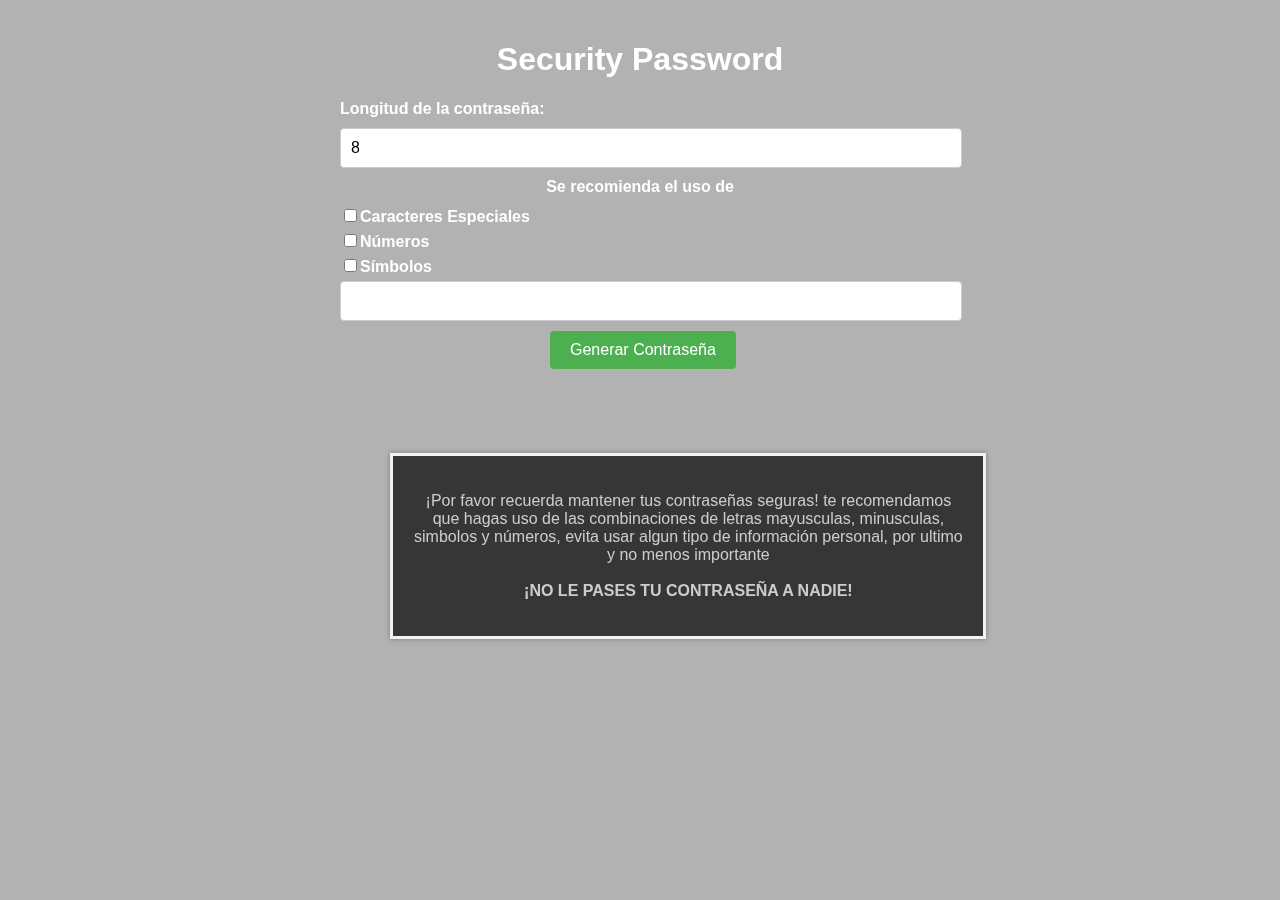
==== index.html @ d6d0cabd "Add files via upload" ====
<!DOCTYPE html>
<html lang="es">
  <head>
    <meta charset="UTF-8" />
    <meta name="viewport" content="width=device-width, initial-scale=1.0" />
    <title>Security Password</title>
    <link rel="stylesheet" href="style.css" />
  </head>
  <body>
    <div class="cuadrado1">
      <h1>Security Password</h1>
      <div class="opciones">
        <label for="longitud">Longitud de la contraseña:</label>
        <input type="number" id="longitud" min="4" max="20" value="8" />
        <label for="recomendacion">Se recomienda el uso de</label>
        <div class="reycasillas">
          <label
            ><input type="checkbox" id="caracteresesp" />Caracteres
            Especiales</label
          >
          <label><input type="checkbox" id="numeros" />Números</label>
          <label><input type="checkbox" id="simbolos" />Símbolos</label>
        </div>
        <input type="text" id="contraseña" readonly />
        <button onclick="generatePassword()">Generar Contraseña</button>
      </div>
    </div>

    <div class="consejos">
      <p>
        ¡Por favor recuerda mantener tus contraseñas seguras! te recomendamos
        que hagas uso de las combinaciones de letras mayusculas, minusculas,
        simbolos y números, evita usar algun tipo de información personal, por
        ultimo y no menos importante <br /><br /><strong
          >¡NO LE PASES TU CONTRASEÑA A NADIE!</strong
        >
      </p>
    </div>

    <script src="script.js"></script>
  </body>
</html>
---- style.css ----
/* Estilos generales */
body {
  font-family: Arial, sans-serif;
  background: url(https://icorp.com.mx/wp-content/uploads/2015/05/%C2%BFCuales-son-los-3-pilares-de-la-seguridad-informatica-scaled.webp);
  background-size: 100vw 100vh;
  background-repeat: no-repeat;
  background-attachment: fixed;
  margin: 0;
  padding: 0;
}

body::before {
  content: "";
  position: fixed;
  top: 0;
  left: 0;
  width: 100vw;
  height: 100vh;
  background: rgba(0, 0, 0, 0.3);
  z-index: -1;
}

* {
  color: #ccc;
}

.cuadrado1 {
  max-width: 600px;
  margin: 0 auto;
  padding: 20px;
}

h1 {
  text-align: center;
  color: #ffffff;
}

.opciones {
  margin-top: 20px;
}

label {
  display: block;
  margin-bottom: 10px;
  font-weight: bold;
  color: #ffffff;
}

input {
  color: black;
}

label[for="recomendacion"] {
  color: #ffffff;
  text-align: center;
}

input[type="number"],
input[type="text"] {
  width: 100%;
  padding: 10px;
  margin-bottom: 10px;
  font-size: 16px;
  border: 1px solid #ccc;
  border-radius: 4px;
}

.reycasillas label {
  display: block;
  margin-bottom: 5px;
}

button {
  background-color: #4caf50;
  color: white;
  border: none;
  padding: 10px 20px;
  text-align: center;
  text-decoration: none;
  display: inline-block;
  font-size: 16px;
  cursor: pointer;
  border-radius: 4px;
  margin-left: 35%;
  transition-duration: 0.4s; /* duración de la transición */
}

button:hover {
  background-color: #347a36; /* color de fondo al pasar el cursor */
}

.consejos {
  max-width: 550px;
  margin: 0 auto;
  padding: 20px;
  margin-left: 30.5%;
  margin-top: 5%;
  text-align: center;
  border-style: solid;
  border-color: #f2f2f2;
  box-shadow: 0px 0px 5px rgba(0, 0, 0, 0.3);
  background-color: #000000b2;
}

/* A partir de aca sera el estilo para celulares */
@media only screen and (max-width: 600px) {
  .cuadrado1 {
    padding: 10px;
  }

  h1 {
    font-size: 24px;
  }

  input[type="number"],
  input[type="text"],
  button {
    font-size: 14px;
  }
}
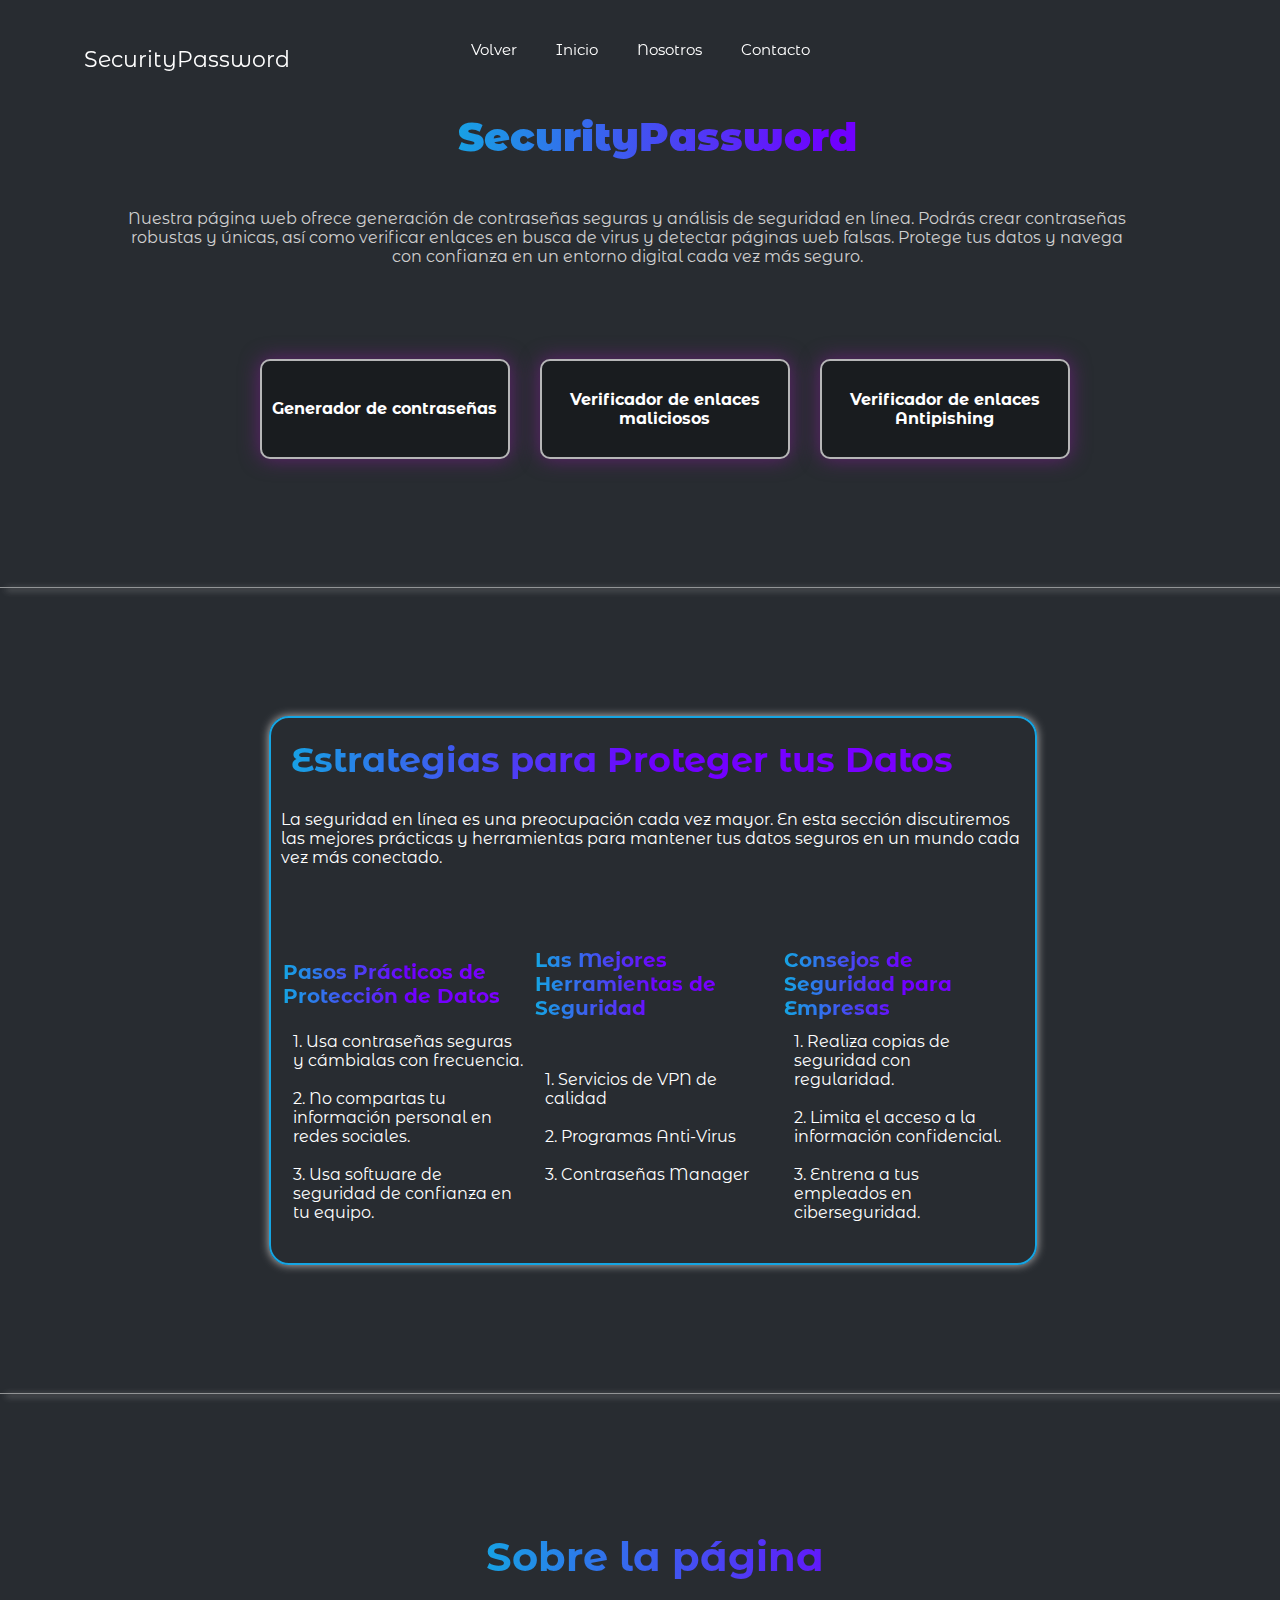
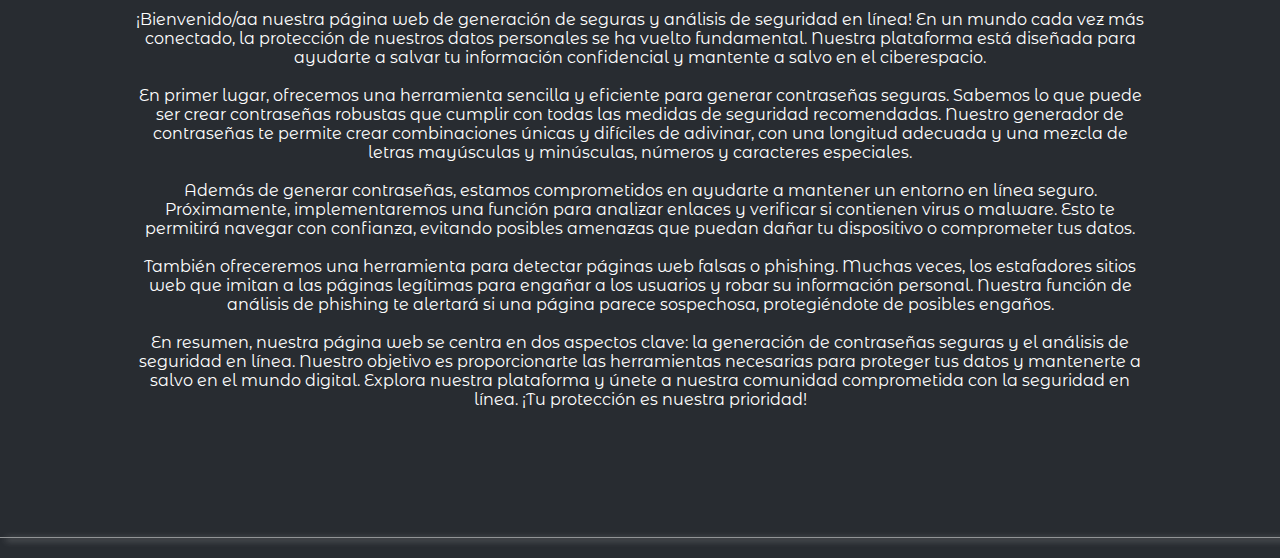
==== commit 4ac28ee6: "Add files via upload" ====
--- a/index.html
+++ b/index.html
@@ -1,42 +1,106 @@
+<!--Aqui inicia el inicio de la pagina-->
 <!DOCTYPE html>
 <html lang="es">
   <head>
     <meta charset="UTF-8" />
-    <meta name="viewport" content="width=device-width, initial-scale=1.0" />
-    <title>Security Password</title>
-    <link rel="stylesheet" href="style.css" />
+    <title>Asocaba</title>
+    <link rel="stylesheet" href="estilos.css" />
+    <script src="hola.js"></script>
   </head>
   <body>
-    <div class="cuadrado1">
-      <h1>Security Password</h1>
-      <div class="opciones">
-        <label for="longitud">Longitud de la contraseña:</label>
-        <input type="number" id="longitud" min="4" max="20" value="8" />
-        <label for="recomendacion">Se recomienda el uso de</label>
-        <div class="reycasillas">
-          <label
-            ><input type="checkbox" id="caracteresesp" />Caracteres
-            Especiales</label
-          >
-          <label><input type="checkbox" id="numeros" />Números</label>
-          <label><input type="checkbox" id="simbolos" />Símbolos</label>
+    <header class="header">
+      <div class="container">
+        <div class="btn-menu">
         </div>
-        <input type="text" id="contraseña" readonly />
-        <button onclick="generatePassword()">Generar Contraseña</button>
+        <div class="logo">
+          <h1>SecurityPassword</h1>
+        </div>
+        <nav class="menu">
+          <a href="index.html">Volver</a>
+          <a href="index.html">Inicio</a>
+          <a href="#">Nosotros</a>
+          <a href="#">Contacto</a>
+
+        </nav>
+      </div>
+    </header>
+
+    <h1 class="eltitu"><strong>SecurityPassword</strong></h1>
+    <br /><br />
+    <p class="introduccion">
+      Nuestra página web ofrece generación de contraseñas seguras y análisis de seguridad en línea. Podrás crear contraseñas robustas y únicas, así como verificar enlaces en busca de virus y detectar páginas web falsas. Protege tus datos y navega con confianza en un entorno digital cada vez más seguro.
+    </p>
+
+    <div class="container">
+      <div class="cards-container">
+        <div class="cards">
+          <div class="card red">
+            <a href="indexx.html">
+            <p class="tip">Generador de contraseñas</p>
+          </div>
+          <div class="card blue" >
+            <a href="#">
+            <p class="tip">Verificador de enlaces maliciosos</p>
+          </div>
+          <div class="card green">
+            <a href="#">
+            <p class="tip">Verificador de enlaces Antipishing</p>
+          </div>
+        </div>
       </div>
     </div>
+    <hr class="linea-horizontal">
+    <div id="divPrincipal">
+      <h1 class="elti">Estrategias para Proteger tus Datos</h1>
+      <br>
+      <p>
+        La seguridad en línea es una preocupación cada vez mayor. En esta
+        sección discutiremos las mejores prácticas y herramientas para mantener
+        tus datos seguros en un mundo cada vez más conectado.
+      </p>
+<br>
+      <div id="tablaDiv">
+        <table>
+          <tr>
+            <h1><th>Pasos Prácticos de Protección de Datos</th></h1>
+            <h1><th>Las Mejores Herramientas de Seguridad</th></h1>
+            <h1><th>Consejos de Seguridad para Empresas</th></h1>
+          </tr>
+          <tr>
+            <td>
+              <p>1. Usa contraseñas seguras y cámbialas con frecuencia.</p><br>
+              <p>2. No compartas tu información personal en redes sociales.</p><br>
+              <p>3. Usa software de seguridad de confianza en tu equipo.</p><br>
+            </td>
+            <td>
+              <p>1. Servicios de VPN de calidad</p><br>
+              <p>2. Programas Anti-Virus</p><br>
+              <p>3. Contraseñas Manager</p><br>
+            </td>
+            <td>
+              <p>1. Realiza copias de seguridad con regularidad.</p><br>
+              <p>2. Limita el acceso a la información confidencial.</p><br>
+              <p>3. Entrena a tus empleados en ciberseguridad.</p><br>
+            </td>
+          </tr>
+        </table>
+      </div>
+    </div>
+    <hr class="linea-horizontal">
+    <div class="intro">
+<h1 class="sobre">Sobre la página</h1><br>
 
-    <div class="consejos">
-      <p>
-        ¡Por favor recuerda mantener tus contraseñas seguras! te recomendamos
-        que hagas uso de las combinaciones de letras mayusculas, minusculas,
-        simbolos y números, evita usar algun tipo de información personal, por
-        ultimo y no menos importante <br /><br /><strong
-          >¡NO LE PASES TU CONTRASEÑA A NADIE!</strong
-        >
-      </p>
-    </div>
+<p class="parra">¡Bienvenido/aa nuestra página web de generación de seguras y análisis de seguridad en línea! En un mundo cada vez más conectado, la protección de nuestros datos personales se ha vuelto fundamental. Nuestra plataforma está diseñada para ayudarte a salvar tu información confidencial y mantente a salvo en el ciberespacio.<br><br>
 
-    <script src="script.js"></script>
+  En primer lugar, ofrecemos una herramienta sencilla y eficiente para generar contraseñas seguras. Sabemos lo que puede ser crear contraseñas robustas que cumplir con todas las medidas de seguridad recomendadas. Nuestro generador de contraseñas te permite crear combinaciones únicas y difíciles de adivinar, con una longitud adecuada y una mezcla de letras mayúsculas y minúsculas, números y caracteres especiales.<br><br>
+  
+  Además de generar contraseñas, estamos comprometidos en ayudarte a mantener un entorno en línea seguro. Próximamente, implementaremos una función para analizar enlaces y verificar si contienen virus o malware. Esto te permitirá navegar con confianza, evitando posibles amenazas que puedan dañar tu dispositivo o comprometer tus datos.<br><br>
+  
+  También ofreceremos una herramienta para detectar páginas web falsas o phishing. Muchas veces, los estafadores sitios web que imitan a las páginas legítimas para engañar a los usuarios y robar su información personal. Nuestra función de análisis de phishing te alertará si una página parece sospechosa, protegiéndote de posibles engaños.<br><br>
+  
+  En resumen, nuestra página web se centra en dos aspectos clave: la generación de contraseñas seguras y el análisis de seguridad en línea. Nuestro objetivo es proporcionarte las herramientas necesarias para proteger tus datos y mantenerte a salvo en el mundo digital. Explora nuestra plataforma y únete a nuestra comunidad comprometida con la seguridad en línea. ¡Tu protección es nuestra prioridad!</p>
+</div>
+<hr class="linea-horizontal">
+
   </body>
 </html>
--- a/estilos.css
+++ b/estilos.css
@@ -0,0 +1,271 @@
+@import url("https://fonts.googleapis.com/css?family=Montserrat|Montserrat+Alternates|Poppins&display=swap");
+* {
+  margin: 0;
+  padding: 0;
+  box-sizing: border-box;
+  font-family: "Montserrat Alternates", sans-serif;
+}
+body {
+  background-color: #282c31;
+}
+.capa {
+  position: fixed;
+  width: 100%;
+  height: 100vh;
+  background-color: #282c31;
+  z-index: -1;
+  top: 0;
+  left: 0;
+}
+/*Estilos del encabezazo*/
+.header {
+  width: 100%;
+  height: 100px;
+  position: fixed;
+  top: 0;
+  left: 0;
+}
+.container {
+  width: 90%;
+  max-width: 1200px;
+  margin: auto;
+}
+.container .btn-menu,
+.logo {
+  float: left;
+  line-height: 100px;
+}
+.container .btn-menu label {
+  color: #fff;
+  font-size: 25px;
+  cursor: pointer;
+}
+.logo h1 {
+  color: #fff;
+  font-weight: 400;
+  font-size: 22px;
+  margin-left: 10px;
+}
+.container .menu {
+  margin-left: 34%;
+  line-height: 100px;
+}
+
+.container .menu img {
+  position: absolute;
+  max-width: 50px;
+  width: 10%;
+  height: auto;
+  right: 2%;
+  top: 20px;
+}
+
+.container .menu a {
+  display: inline-block;
+  padding: 15px;
+  line-height: normal;
+  text-decoration: none;
+  color: #fff;
+  transition: all 0.3s ease;
+  border-bottom: 2px solid transparent;
+  font-size: 15px;
+  margin-right: 5px;
+}
+.container .menu a:hover {
+  border-bottom: 2px solid #c7c7c7;
+  padding-bottom: 5px;
+}
+/*Aca finaliza los estilos del encabezado*/
+
+/*Barra lateral*/
+
+/*Fin de la barra lateral*/
+
+/*Tarjetas*/
+
+.cards {
+  display: flex;
+  gap: 15px;
+  margin-left: 17%;
+  margin-top: -2%;
+}
+
+.cards-container {
+  display: flex;
+  justify-content: flex-start;
+  align-items: flex-start;
+  margin-top: 10%;
+}
+
+.cards .red {
+  background-color: #191c1f;
+  border-color: #ffffffae;
+  border-style: solid;
+  box-shadow: 0px 0px 20px rgb(99, 33, 115);
+  color: #fff;
+  text-decoration: none;
+  border-width: 2px;
+}
+
+.cards .blue {
+  background-color: #191c1f;
+  border-color: #ffffffae;
+  border-style: solid;
+  box-shadow: 0px 0px 20px rgb(99, 33, 115);
+  color: #fff;
+  text-decoration: none;
+  border-width: 2px;
+}
+
+.cards .green {
+  background-color: #191c1f;
+  border-color: #ffffffae;
+  border-style: solid;
+  box-shadow: 0px 0px 20px rgb(99, 33, 115);
+  color: #fff;
+  text-decoration: none;
+  border-width: 2px;
+}
+
+.cards .card {
+  display: flex;
+  align-items: center;
+  justify-content: center;
+  flex-direction: column;
+  text-align: center;
+  height: 100px;
+  width: 250px;
+  border-radius: 10px;
+  color: white;
+  cursor: pointer;
+  transition: 400ms;
+}
+
+.cards .card p.tip {
+  font-size: 1em;
+  font-weight: 700;
+}
+
+.cards .card p.second-text {
+  font-size: 0.7em;
+}
+
+.cards .card:hover {
+  transform: scale(1.1, 1.1);
+}
+
+.cards:hover > .card:not(:hover) {
+  filter: blur(2px);
+  transform: scale(0.9, 0.9);
+}
+
+/*Aqui finalizan las tarjetas*/
+
+.eltitu {
+  display: flex;
+  text-align: center;
+  color: white;
+  margin-top: 8%;
+  margin-left: 35%;
+}
+
+.mula img {
+  flex: 0 0 auto;
+  height: 400px;
+  width: 638px;
+  margin-left: 25%;
+  margin-top: -10%;
+  border-radius: 20px;
+}
+
+.introduccion {
+  display: flex;
+  border-style: none;
+  width: 80%;
+  text-align: center;
+  margin-left: 9%;
+  color: rgb(208, 208, 208);
+}
+
+h1.eltitu {
+  background-image: linear-gradient(to right, #15a5e3, #6f00ff, #8000ff);
+  -webkit-background-clip: text;
+  -webkit-text-fill-color: transparent;
+  font-size: 40px;
+}
+
+.elti {
+  background-image: linear-gradient(to right, #15a5e3, #6f00ff, #8000ff);
+  -webkit-background-clip: text;
+  -webkit-text-fill-color: transparent;
+  margin-left: 0;
+  width: 100%;
+  font-size: 35px;
+}
+
+#tablaDiv th {
+  background-image: linear-gradient(to right, #15a5e3, #6f00ff, #8000ff);
+  -webkit-background-clip: text;
+  -webkit-text-fill-color: transparent;
+  margin-left: 0;
+  font-size: 20px;
+}
+
+a {
+  color: inherit;
+  text-decoration: none;
+}
+
+#tablaDiv td {
+  border: none;
+  padding: 10px;
+}
+
+p {
+  color: #fff;
+}
+
+#divPrincipal {
+  width: 60%;
+  border: 1px solid black;
+  padding: 10px;
+  margin-top: 10%;
+  border-radius: 20px;
+  border-color: #15a5e3;
+  border-width: 2px;
+  box-shadow: 0px 0px 10px rgb(191, 190, 190);
+}
+
+#divPrincipal,
+h1 {
+  width: 60%;
+  text-align: left;
+  padding: 10px;
+  margin-left: 21%;
+}
+
+.linea-horizontal {
+  border: none;
+  border-top: 1px solid rgba(255, 255, 255, 0.496);
+  box-shadow: 6px 2px 6px rgb(215, 214, 214);
+  margin: 20px 0px;
+  margin-top: 10%;
+}
+
+.intro {
+  border: none;
+  width: 80%;
+  margin-left: 10%;
+  margin-top: 10%;
+  text-align: center;
+}
+
+.sobre {
+  border: none;
+  width: 80%;
+  margin-left: 34%;
+  background-image: linear-gradient(to right, #15a5e3, #6f00ff, #8000ff);
+  -webkit-background-clip: text;
+  -webkit-text-fill-color: transparent;
+  font-size: 40px;
+}
